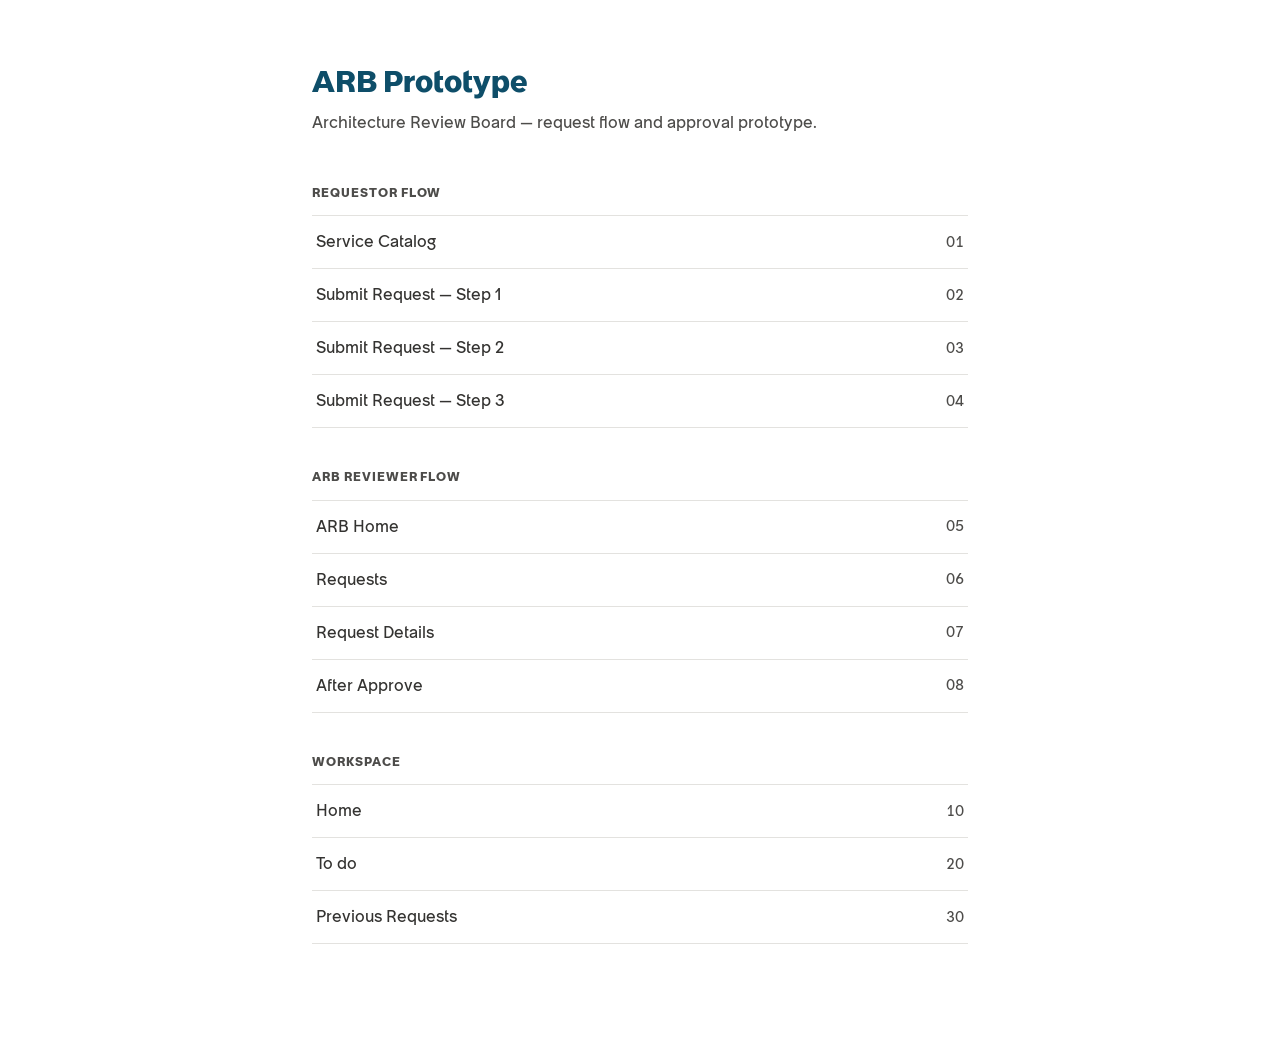
==== index.html @ 4bbec2a2 "Add landing page linking to all 11 ARB prototype pages Co-Authored-By: Claude Opus 4.7 (1M context) " ====
<!DOCTYPE html>
<html lang="en">
<head>
  <meta charset="UTF-8">
  <meta name="viewport" content="width=device-width, initial-scale=1.0">
  <title>ARB Prototype</title>
  <link rel="stylesheet" href="assets/css/tokens.css">
  <link rel="stylesheet" href="assets/css/base.css">
  <style>
    body {
      max-width: 720px;
      margin: 0 auto;
      padding: 64px 32px;
      font-family: var(--font-sans);
      color: var(--color-neutral);
    }
    h1 {
      font-size: var(--font-size-3xl);
      font-weight: var(--font-weight-semibold);
      margin: 0 0 8px;
      color: var(--color-primary);
    }
    .subtitle {
      font-size: var(--font-size-base);
      color: var(--color-neutral-700);
      margin: 0 0 48px;
    }
    .group {
      margin-bottom: 40px;
    }
    .group-label {
      font-size: var(--font-size-xs);
      font-weight: var(--font-weight-semibold);
      letter-spacing: 0.08em;
      text-transform: uppercase;
      color: var(--color-neutral-700);
      margin: 0 0 12px;
    }
    ul {
      list-style: none;
      padding: 0;
      margin: 0;
      border-top: 1px solid var(--color-neutral-300);
    }
    li {
      border-bottom: 1px solid var(--color-neutral-300);
    }
    a {
      display: flex;
      justify-content: space-between;
      align-items: center;
      padding: 14px 4px;
      color: var(--color-neutral);
      text-decoration: none;
      font-size: var(--font-size-base);
      transition: color 0.15s ease;
    }
    a:hover {
      color: var(--color-primary);
    }
    .step {
      font-size: var(--font-size-sm);
      color: var(--color-neutral-700);
      font-variant-numeric: tabular-nums;
    }
  </style>
</head>
<body>
  <h1>ARB Prototype</h1>
  <p class="subtitle">Architecture Review Board — request flow and approval prototype.</p>

  <div class="group">
    <p class="group-label">Requestor flow</p>
    <ul>
      <li><a href="prototype-arb/ARB_1_Service_Catalog.html"><span>Service Catalog</span><span class="step">01</span></a></li>
      <li><a href="prototype-arb/ARB_2_Submit_Request_1.html"><span>Submit Request — Step 1</span><span class="step">02</span></a></li>
      <li><a href="prototype-arb/ARB_3_Submit_Request_2.html"><span>Submit Request — Step 2</span><span class="step">03</span></a></li>
      <li><a href="prototype-arb/ARB_4_Submit_Request_3.html"><span>Submit Request — Step 3</span><span class="step">04</span></a></li>
    </ul>
  </div>

  <div class="group">
    <p class="group-label">ARB reviewer flow</p>
    <ul>
      <li><a href="prototype-arb/ARB_5_ARB_Home.html"><span>ARB Home</span><span class="step">05</span></a></li>
      <li><a href="prototype-arb/ARB_6_Requests.html"><span>Requests</span><span class="step">06</span></a></li>
      <li><a href="prototype-arb/ARB_7_Request_Details.html"><span>Request Details</span><span class="step">07</span></a></li>
      <li><a href="prototype-arb/ARB_8_After_Approve.html"><span>After Approve</span><span class="step">08</span></a></li>
    </ul>
  </div>

  <div class="group">
    <p class="group-label">Workspace</p>
    <ul>
      <li><a href="prototype-arb/ARB_10_Home.html"><span>Home</span><span class="step">10</span></a></li>
      <li><a href="prototype-arb/ARB_20_Todo.html"><span>To do</span><span class="step">20</span></a></li>
      <li><a href="prototype-arb/ARB_30_Previous_Requests.html"><span>Previous Requests</span><span class="step">30</span></a></li>
    </ul>
  </div>
</body>
</html>
---- assets/css/tokens.css ----
/* ============================================================
   Horizon 2.0 — Design Tokens
   Source: Figma > -ALPHA- Horizon 2.0 > Foundations
   ============================================================ */

:root {

  /* ----------------------------------------------------------
     Typography
  ---------------------------------------------------------- */
  --font-sans: "ServiceNow Sans", -apple-system, BlinkMacSystemFont, "Segoe UI", sans-serif;
  --font-mono: "ServiceNow Sans Mono", "SF Mono", "Fira Code", monospace;

  --font-weight-normal: 400;
  --font-weight-medium: 500;
  --font-weight-semibold: 600;
  --font-weight-bold: 700;

  --font-size-xs:   0.75rem;   /* 12px */
  --font-size-sm:   0.875rem;  /* 14px */
  --font-size-base: 1rem;      /* 16px */
  --font-size-lg:   1.125rem;  /* 18px */
  --font-size-xl:   1.25rem;   /* 20px */
  --font-size-2xl:  1.5rem;    /* 24px */
  --font-size-3xl:  1.875rem;  /* 30px */
  --font-size-4xl:  2.25rem;   /* 36px */
  --font-size-5xl:  3rem;      /* 48px */

  --line-height-tight:  1.25;
  --line-height-snug:   1.375;
  --line-height-normal: 1.5;
  --line-height-relaxed: 1.625;
  --line-height-4: 1rem;    /* 16px */
  --line-height-5: 1.25rem; /* 20px */

  /* ----------------------------------------------------------
     Semantic / Brand Colors
  ---------------------------------------------------------- */

  /* Primary — dark teal */
  --color-primary:         #0e4e69;
  --color-primary-content: #ffffff;

  /* Secondary — warm light gray */
  --color-secondary:         #e3e2df;
  --color-secondary-content: #343331;

  /* Accent — vibrant green */
  --color-accent:         #68e353;
  --color-accent-content: #000000;

  /* Neutral */
  --color-neutral:         #343331;
  --color-neutral-content: #ffffff;
  --color-neutral-50:      #141412;
  --color-neutral-100:     #1a1917;
  --color-neutral-200:     #edece9;
  --color-neutral-300:     #e3e2df;
  --color-neutral-400:     #c2c1be;
  --color-neutral-700:     #4d4c4a;

  /* Status */
  --color-info:            #2a6edc;
  --color-info-content:    #f4f9ff;
  --color-success:         #00834f;
  --color-success-content: #f1fcf5;
  --color-warning:         #8d6e00;
  --color-warning-content: #fffbc9;
  --color-error:           #e2161c;
  --color-error-content:   #fff7f6;

  /* ----------------------------------------------------------
     Background
  ---------------------------------------------------------- */
  --bg-primary:   #ffffff;
  --bg-secondary: #f4f3f0;
  --bg-tertiary:  #edece9;
  --bg-inverted:  #171614;
  --bg-dark:      #0d0d0c;

  /* Base scale (DaisyUI-style) */
  --base-100: #ffffff;
  --base-200: #f4f3f0;
  --base-300: #edece9;
  --base-content: #000000;

  /* ----------------------------------------------------------
     Text
  ---------------------------------------------------------- */
  --text-primary:   #000000;
  --text-secondary: #4d4c4a;
  --text-tertiary:  #656462;
  --text-inverted:  #ffffff;
  --text-disabled:  #c2c1be;

  /* ----------------------------------------------------------
     Surface
  ---------------------------------------------------------- */
  --surface-primary:   #ffffff;
  --surface-secondary: #e3e2df;

  /* ----------------------------------------------------------
     Border
  ---------------------------------------------------------- */
  --border-subtle:  #edece9;
  --border-default: #8a8986;
  --border-strong:  #00273c;

  /* ----------------------------------------------------------
     Spacing
  ---------------------------------------------------------- */
  --space-1:  0.25rem;   /* 4px */
  --space-2:  0.5rem;    /* 8px */
  --space-3:  0.75rem;   /* 12px */
  --space-4:  1rem;      /* 16px */
  --space-5:  1.25rem;   /* 20px */
  --space-6:  1.5rem;    /* 24px */
  --space-8:  2rem;      /* 32px */
  --space-10: 2.5rem;    /* 40px */
  --space-12: 3rem;      /* 48px */
  --space-16: 4rem;      /* 64px */

  /* ----------------------------------------------------------
     Button State Colors
  ---------------------------------------------------------- */
  --color-primary-hover:    #003b54;
  --color-primary-active:   #00273c;

  --color-secondary-hover:  #d4d3d0;
  --color-secondary-active: #c5c4c1;

  --color-accent-hover:     #4fd63b;
  --color-accent-active:    #38c224;

  --color-error-hover:      #c41116;
  --color-error-active:     #a50e13;

  --color-neutral-hover:    #272624;
  --color-neutral-active:   #1a1917;

  --color-ghost-hover:      rgba(0, 0, 0, 0.06);
  --color-ghost-active:     rgba(0, 0, 0, 0.12);

  --color-link:             #2d637d;
  --color-link-hover:       #003b54;

  /* ----------------------------------------------------------
     Border Radius
  ---------------------------------------------------------- */
  --radius-sm:    0.25rem;  /* 4px */
  --radius-md:    0.375rem; /* 6px */
  --radius-field: 0.75rem;  /* 12px — buttons & form fields */
  --radius-lg:    0.5rem;   /* 8px */
  --radius-xl:    0.75rem;  /* 12px */
  --radius-2xl:   1rem;     /* 16px */
  --radius-full:  9999px;

  /* ----------------------------------------------------------
     Shadows
  ---------------------------------------------------------- */
  --shadow-sm: 0 1px 2px rgba(0, 0, 0, 0.05);
  --shadow-md: 0 4px 6px -1px rgba(0, 0, 0, 0.1), 0 2px 4px -1px rgba(0, 0, 0, 0.06);
  --shadow-lg: 0 10px 15px -3px rgba(0, 0, 0, 0.1), 0 4px 6px -2px rgba(0, 0, 0, 0.05);
  --shadow-xl: 0 20px 25px -5px rgba(0, 0, 0, 0.1), 0 10px 10px -5px rgba(0, 0, 0, 0.04);

  /* ----------------------------------------------------------
     Transitions
  ---------------------------------------------------------- */
  --transition-fast:   100ms ease;
  --transition-base:   200ms ease;
  --transition-slow:   300ms ease;

  /* ----------------------------------------------------------
     Layout — Conversation / Drawer pane
  ---------------------------------------------------------- */
  --convo-pane-width: 430px;
}
---- assets/css/base.css ----
/* ============================================================
   Horizon 2.0 — Base Styles
   Imports design tokens and applies global resets + defaults.
   ============================================================ */

@import url("tokens.css");

/* --- Font faces -------------------------------------------- */
@font-face {
  font-family: "ServiceNow Sans";
  src: url("../fonts/ServiceNowSans-Regular_3273201071.ttf") format("truetype");
  font-weight: 400;
  font-style: normal;
  font-display: swap;
}

@font-face {
  font-family: "ServiceNow Sans";
  src: url("../fonts/ServiceNowSans-Medium_3053949501.ttf") format("truetype");
  font-weight: 500;
  font-style: normal;
  font-display: swap;
}

@font-face {
  font-family: "ServiceNow Sans";
  src: url("../fonts/ServiceNowSans-Bold_3316267867.ttf") format("truetype");
  font-weight: 600 700;
  font-style: normal;
  font-display: swap;
}

@font-face {
  font-family: "ServiceNow Sans Mono";
  src: url("../fonts/ServiceNowSansMono-Regular_1413560908.ttf") format("truetype");
  font-weight: 400;
  font-style: normal;
  font-display: swap;
}

/* --- Reset ------------------------------------------------- */
*, *::before, *::after {
  box-sizing: border-box;
  margin: 0;
  padding: 0;
}

/* --- Base -------------------------------------------------- */
html, body {
  font-family: var(--font-sans);
  font-size: var(--font-size-base);
  font-weight: var(--font-weight-normal);
  color: var(--text-primary);
  background-color: var(--bg-primary);
  line-height: var(--line-height-normal);
  -webkit-font-smoothing: antialiased;
  -moz-osx-font-smoothing: grayscale;
}

img, video {
  max-width: 100%;
  display: block;
}

/* Icons — ensure inlined SVGs are always vertically centred */
[data-icon] {
  display: inline-flex;
  align-items: center;
  justify-content: center;
  line-height: 0;
  flex-shrink: 0;
}

[data-icon] svg {
  display: block;
  flex-shrink: 0;
}

a {
  color: var(--color-primary);
  text-decoration: none;
}

a:hover {
  text-decoration: underline;
}

button {
  cursor: pointer;
  font-family: inherit;
}

/* --- Typography scale -------------------------------------- */
h1 { font-size: var(--font-size-5xl); font-weight: var(--font-weight-bold); line-height: var(--line-height-tight); }
h2 { font-size: var(--font-size-4xl); font-weight: var(--font-weight-bold); line-height: var(--line-height-tight); }
h3 { font-size: var(--font-size-3xl); font-weight: var(--font-weight-semibold); line-height: var(--line-height-snug); }
h4 { font-size: var(--font-size-2xl); font-weight: var(--font-weight-semibold); line-height: var(--line-height-snug); }
h5 { font-size: var(--font-size-xl);  font-weight: var(--font-weight-semibold); line-height: var(--line-height-normal); }
h6 { font-size: var(--font-size-lg);  font-weight: var(--font-weight-semibold); line-height: var(--line-height-normal); }

p  { line-height: var(--line-height-relaxed); }

small { font-size: var(--font-size-sm); color: var(--text-secondary); }
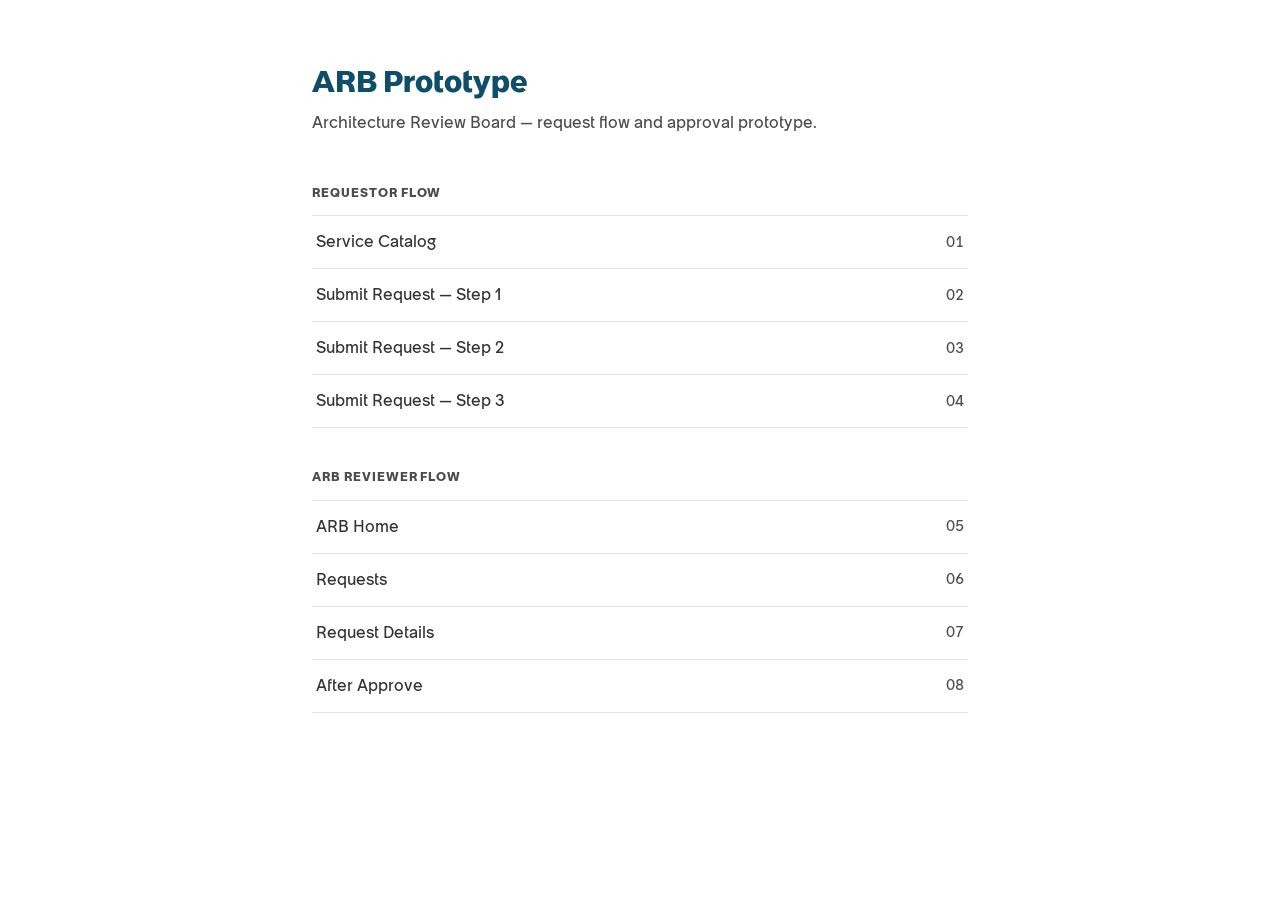
==== commit a466dfac: "Remove Workspace section from landing page Co-Authored-By: Claude Opus 4.7 (1M context) <noreply@ant" ====
--- a/index.html
+++ b/index.html
@@ -89,13 +89,5 @@
     </ul>
   </div>
 
-  <div class="group">
-    <p class="group-label">Workspace</p>
-    <ul>
-      <li><a href="prototype-arb/ARB_10_Home.html"><span>Home</span><span class="step">10</span></a></li>
-      <li><a href="prototype-arb/ARB_20_Todo.html"><span>To do</span><span class="step">20</span></a></li>
-      <li><a href="prototype-arb/ARB_30_Previous_Requests.html"><span>Previous Requests</span><span class="step">30</span></a></li>
-    </ul>
-  </div>
 </body>
 </html>
